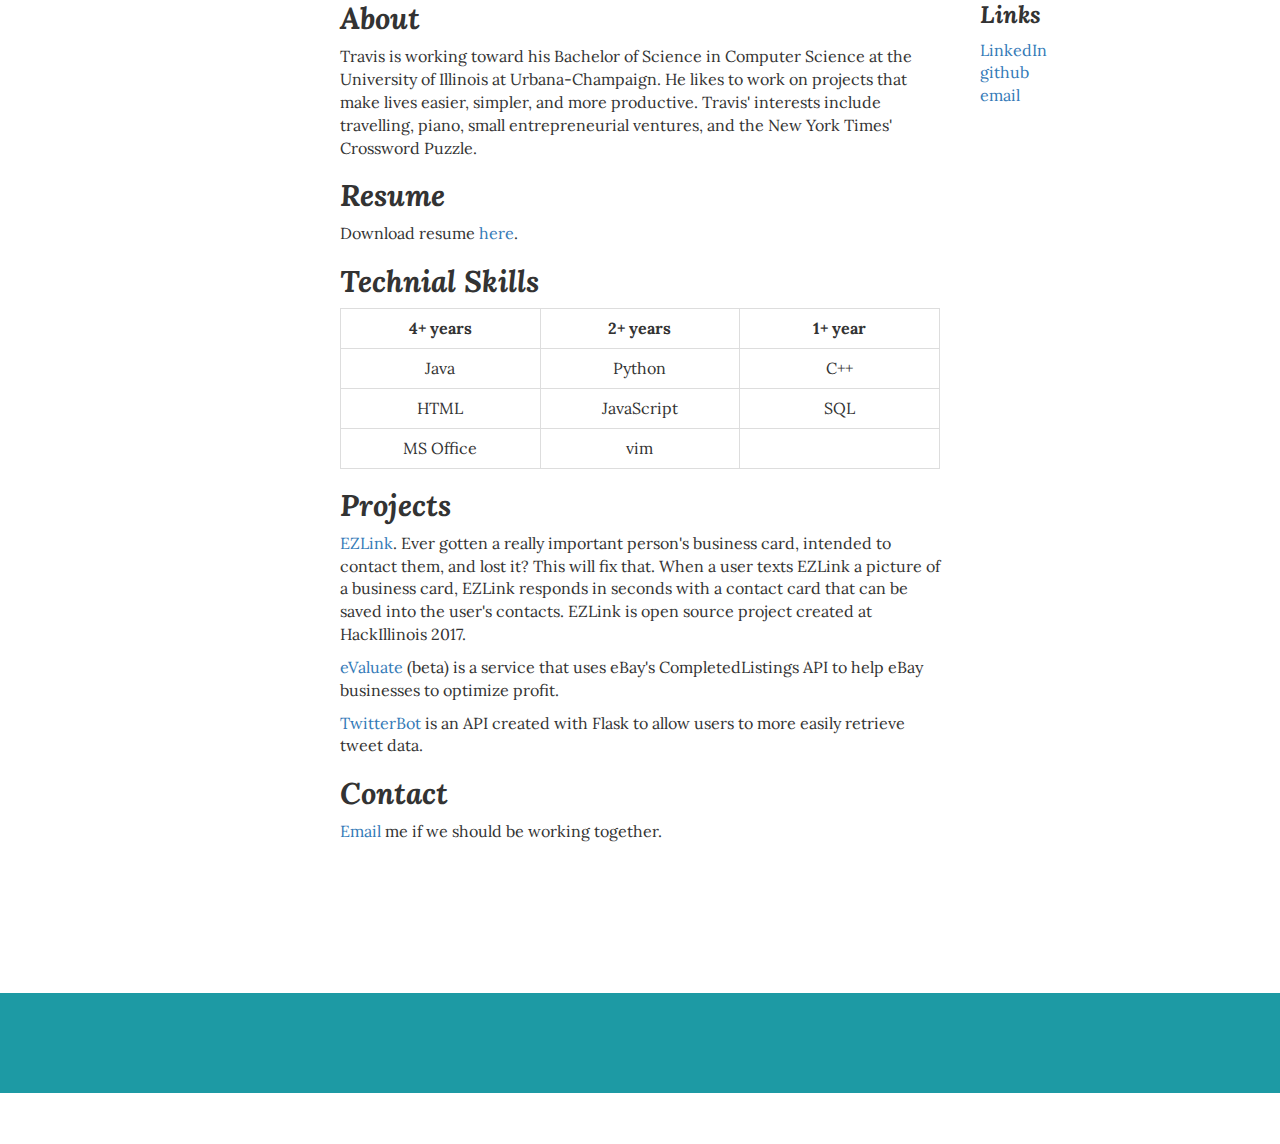
==== index.html @ 453ca327 "updating" ====
<!DOCTYPE html>
<html lang="en">
	<head>
		<meta http-equiv="Content-Type" content="text/html; charset=windows-1252">
		<meta charset="utf-8">
		<meta http-equiv="X-UA-Compatible" content="IE=edge">
		<meta name="viewport" content="width=device-width, initial-scale=1">
		<title>Travis Newgren</title>
		<link rel="stylesheet" href="css/bootstrap.css">
		<link rel="stylesheet" href="css/bootstrap-theme.css">
		<link rel="stylesheet" href="css/user.css">
		<link href="https://fonts.googleapis.com/css?family=Lora:400,700|Open+Sans" rel="stylesheet">

        <script>
  (function(i,s,o,g,r,a,m){i['GoogleAnalyticsObject']=r;i[r]=i[r]||function(){
        (i[r].q=i[r].q||[]).push(arguments)},i[r].l=1*new Date();a=s.createElement(o),
    m=s.getElementsByTagName(o)[0];a.async=1;a.src=g;m.parentNode.insertBefore(a,m)
          })(window,document,'script','https://www.google-analytics.com/analytics.js','ga');

  ga('create', 'UA-91856425-1', 'auto');
    ga('send', 'pageview');

        </script>

    </head>
	<body id="body">
		
		<p data-height="320" data-theme-id="light" data-slug-hash="GjdxEY" data-default-tab="result" data-user="tt674" data-embed-version="2" data-pen-title="Slip v3" class="codepen">See the Pen <a href="http://codepen.io/tt674/pen/GjdxEY/">Slip v3</a> by Travis Newgren (<a href="http://codepen.io/tt674">@tt674</a>) on <a href="http://codepen.io">CodePen</a>.</p>
			<script async src="https://production-assets.codepen.io/assets/embed/ei.js"></script>

			<div class="header perseverant">
					<h1 class="hidden-xs">Travis Newgren</h1>
					<h1 class="visible-xs" style="font-size: 40px;">Travis Newgren</h1>
			</div> 	
		<div class="row">

			
			<div class="col-md-3"></div>
  			<div class="col-md-6">
  				
  				<h2>About</h2>
	  			<p>Travis is working toward his Bachelor of Science in Computer Science at the University of Illinois at Urbana-Champaign. He likes to work on projects that make lives easier, simpler, and more productive. Travis' interests include travelling, piano, small entrepreneurial ventures, and the New York Times' Crossword Puzzle.</p>

				<h2>Resume</h2>
				<p>Download resume <a href="docs/resume.pdf">here</a>.</p>

					
				<h2>Technial Skills</h2>
				<table class="table table-bordered">
					<tr>
						<th>4+ years</th>
						<th>2+ years</th>
						<th>1+ year</th>
					</tr>
					<tr>
						<td>Java</td>
						<td>Python</td>
						<td>C++</td>
					</tr>
					<tr>
						<td>HTML</td>
						<td>JavaScript</td>
						<td>SQL</td>
					</tr>
					<tr>
						<td>MS Office</td>
						<td>vim</td>
					</tr>
				</table>
				
				<h2>Projects</h2>
                    <p><a href="https://github.com/EZLink/EZLink">EZLink</a>. Ever gotten a really important person's business card, intended to contact them, and lost it? This will fix that. When a user texts EZLink a picture of a business card, EZLink responds in seconds with a contact card that can be saved into the user's contacts. EZLink is open source project created at HackIllinois 2017.</p>
					<p><a href="https://github.com/newgren/eBayValuator">eValuate</a> (beta) is a service that uses eBay's CompletedListings API to help eBay businesses to optimize profit.</p>
					<p><a href="https://github.com/newgren/TwitterBot">TwitterBot</a> is an API created with Flask to allow users to more easily retrieve tweet data.</p>
				<h2>Contact</h2>
				<p>
				<a href="mailto:travisn2@illinois.edu?Subject=Saw%20your%20website" target="_top">Email</a>  me if we should be working together.</p>
				
					
					
					
	
				
			</div>
			<div class="col-md-3">
				<h3>Links</h3>
				<a href="https://www.linkedin.com/in/travis-newgren-a9936511a">LinkedIn</a>
					<br>
					<a href="https://github.com/newgren">github</a>
					<br>
					<a href="mailto:travisn2@illinois.edu?Subject=Saw%20your%20website" target="_top">email</a>

			</div>
		</div>
		<div class="footer">
			</div>

		<script src="https://ajax.googleapis.com/ajax/libs/jquery/1.11.1/jquery.min.js"></script>	
		<script src="js/bootstrap.min.js"></script>
		<script src="js/user.js"></script>
	</body>
</html>
---- css/user.css ----
body {
	font-family: Lora, Open Sans;
	position: absolute;
	top:-51px;
	font-size: 1.6em;
}

h1,h2,h3 {
	font-family: Lora;
}
h1 {
	margin:40px 20px;
	color: white;
	font-size: 4em;
}

h2,h3 {
	font-weight:700;
	font-style: italic;
}

/* table stuff */

td, th {
	text-align: center;
	width: 33%;
}


.header {
	text-align: center;
}

.footer {
	width: 100%;
	background-color: #1D9AA4;
	color:white;
	height:100px;
}

.perseverant {
	position:relative;
	top:-210px;
}


.row {
	position: relative;
	top:-140px;
}
.col-md-6 {
	padding-left: 20px;
	padding-right: 20px;
}

.col-md-3 {
	padding-left: 20px;
	padding-right: 20px;
}

.row {
	width:100%;
	margin-left: 0px;
}
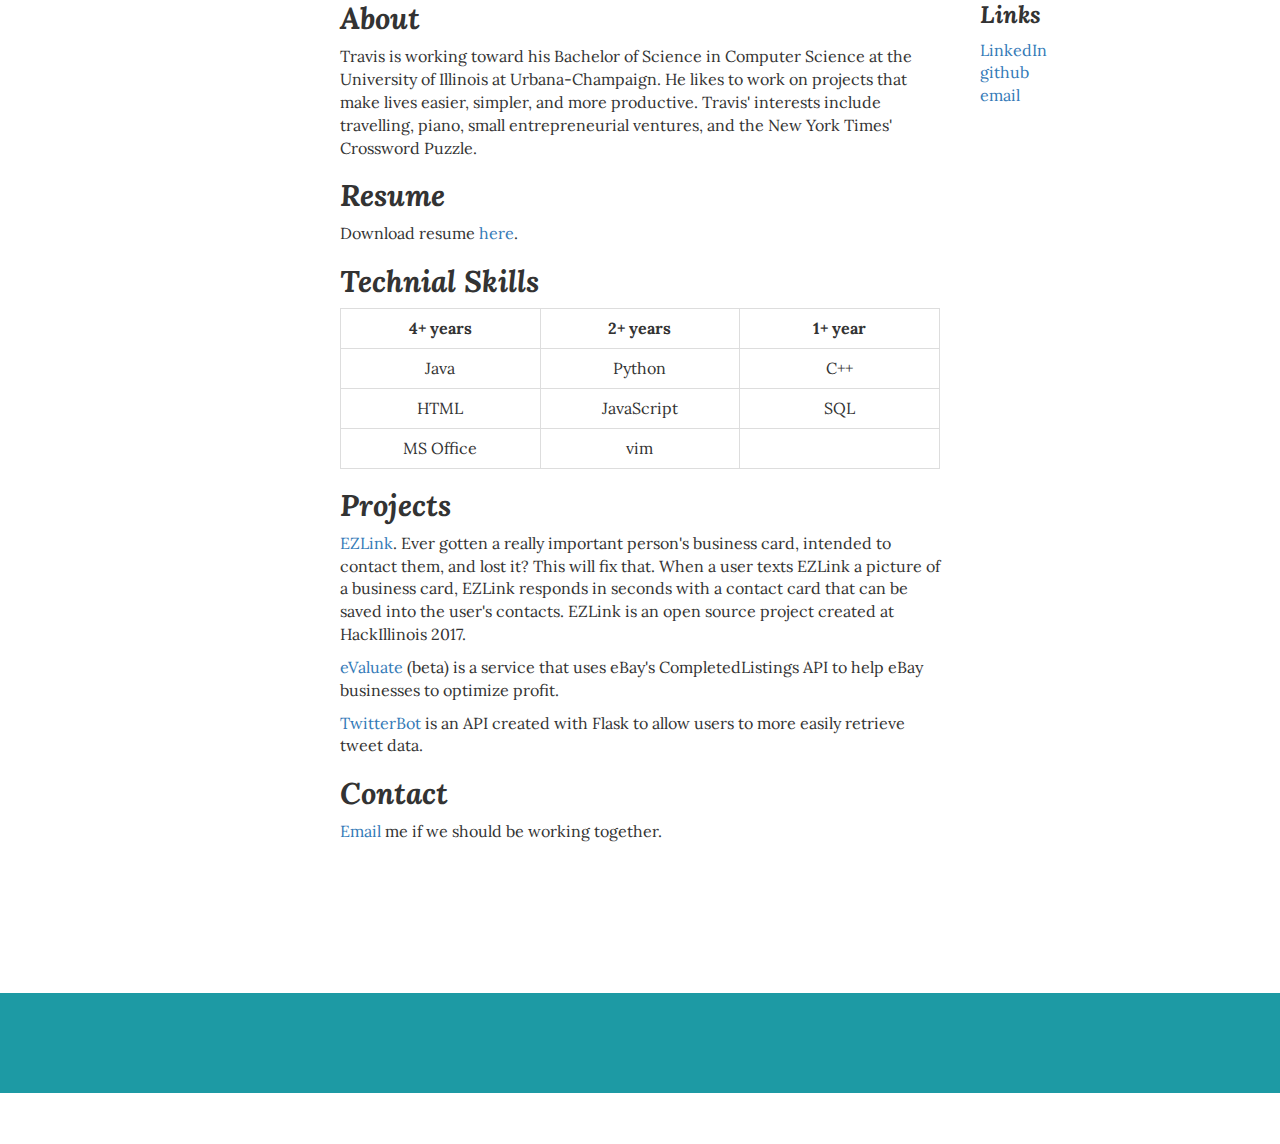
==== commit e4a95ebd: "updated" ====
--- a/index.html
+++ b/index.html
@@ -69,7 +69,7 @@
 				</table>
 				
 				<h2>Projects</h2>
-                    <p><a href="https://github.com/EZLink/EZLink">EZLink</a>. Ever gotten a really important person's business card, intended to contact them, and lost it? This will fix that. When a user texts EZLink a picture of a business card, EZLink responds in seconds with a contact card that can be saved into the user's contacts. EZLink is open source project created at HackIllinois 2017.</p>
+                    <p><a href="https://github.com/EZLink/EZLink">EZLink</a>. Ever gotten a really important person's business card, intended to contact them, and lost it? This will fix that. When a user texts EZLink a picture of a business card, EZLink responds in seconds with a contact card that can be saved into the user's contacts. EZLink is an open source project created at HackIllinois 2017.</p>
 					<p><a href="https://github.com/newgren/eBayValuator">eValuate</a> (beta) is a service that uses eBay's CompletedListings API to help eBay businesses to optimize profit.</p>
 					<p><a href="https://github.com/newgren/TwitterBot">TwitterBot</a> is an API created with Flask to allow users to more easily retrieve tweet data.</p>
 				<h2>Contact</h2>
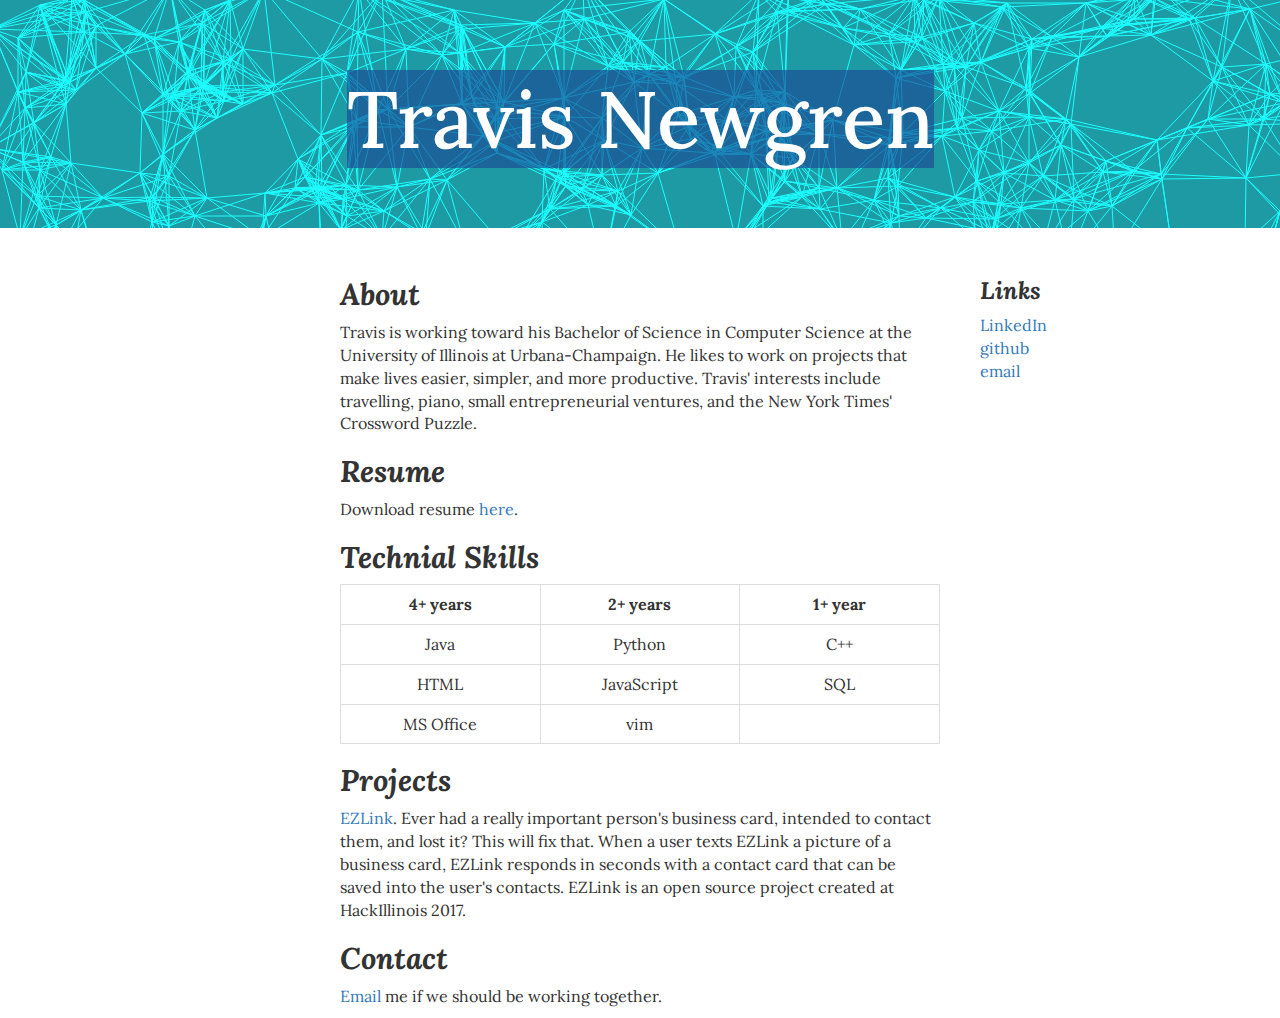
==== commit ba985654: "styling changes" ====
--- a/index.html
+++ b/index.html
@@ -24,27 +24,22 @@
 
     </head>
 	<body id="body">
-		
-		<p data-height="320" data-theme-id="light" data-slug-hash="GjdxEY" data-default-tab="result" data-user="tt674" data-embed-version="2" data-pen-title="Slip v3" class="codepen">See the Pen <a href="http://codepen.io/tt674/pen/GjdxEY/">Slip v3</a> by Travis Newgren (<a href="http://codepen.io/tt674">@tt674</a>) on <a href="http://codepen.io">CodePen</a>.</p>
-			<script async src="https://production-assets.codepen.io/assets/embed/ei.js"></script>
 
-			<div class="header perseverant">
-					<h1 class="hidden-xs">Travis Newgren</h1>
-					<h1 class="visible-xs" style="font-size: 40px;">Travis Newgren</h1>
-			</div> 	
+		<div class="header perseverant">
+				<h1 class="hidden-xs">Travis Newgren</h1>
+				<h1 class="visible-xs" style="font-size: 40px;">Travis Newgren</h1>
+		</div>
 		<div class="row">
-
-			
 			<div class="col-md-3"></div>
   			<div class="col-md-6">
-  				
+
   				<h2>About</h2>
 	  			<p>Travis is working toward his Bachelor of Science in Computer Science at the University of Illinois at Urbana-Champaign. He likes to work on projects that make lives easier, simpler, and more productive. Travis' interests include travelling, piano, small entrepreneurial ventures, and the New York Times' Crossword Puzzle.</p>
 
 				<h2>Resume</h2>
 				<p>Download resume <a href="docs/resume.pdf">here</a>.</p>
 
-					
+
 				<h2>Technial Skills</h2>
 				<table class="table table-bordered">
 					<tr>
@@ -67,20 +62,27 @@
 						<td>vim</td>
 					</tr>
 				</table>
-				
+
+
 				<h2>Projects</h2>
+				<!--
                     <p><a href="https://github.com/EZLink/EZLink">EZLink</a>. Ever gotten a really important person's business card, intended to contact them, and lost it? This will fix that. When a user texts EZLink a picture of a business card, EZLink responds in seconds with a contact card that can be saved into the user's contacts. EZLink is an open source project created at HackIllinois 2017.</p>
 					<p><a href="https://github.com/newgren/eBayValuator">eValuate</a> (beta) is a service that uses eBay's CompletedListings API to help eBay businesses to optimize profit.</p>
 					<p><a href="https://github.com/newgren/TwitterBot">TwitterBot</a> is an API created with Flask to allow users to more easily retrieve tweet data.</p>
+				-->
+
+				<p><a href="https://github.com/EZLink/EZLink">EZLink</a>. Ever had a really important person's business card, intended to contact them, and lost it? This will fix that. When a user texts EZLink a picture of a business card, EZLink responds in seconds with a contact card that can be saved into the user's contacts. EZLink is an open source project created at HackIllinois 2017.</p>
+
+
 				<h2>Contact</h2>
 				<p>
 				<a href="mailto:travisn2@illinois.edu?Subject=Saw%20your%20website" target="_top">Email</a>  me if we should be working together.</p>
-				
-					
-					
-					
-	
-				
+
+
+
+
+
+
 			</div>
 			<div class="col-md-3">
 				<h3>Links</h3>
@@ -92,11 +94,9 @@
 
 			</div>
 		</div>
-		<div class="footer">
-			</div>
 
-		<script src="https://ajax.googleapis.com/ajax/libs/jquery/1.11.1/jquery.min.js"></script>	
+		<script src="https://ajax.googleapis.com/ajax/libs/jquery/1.11.1/jquery.min.js"></script>
 		<script src="js/bootstrap.min.js"></script>
-		<script src="js/user.js"></script>
+
 	</body>
 </html>
--- a/css/user.css
+++ b/css/user.css
@@ -1,7 +1,6 @@
 body {
 	font-family: Lora, Open Sans;
 	position: absolute;
-	top:-51px;
 	font-size: 1.6em;
 }
 
@@ -9,9 +8,11 @@
 	font-family: Lora;
 }
 h1 {
-	margin:40px 20px;
 	color: white;
-	font-size: 4em;
+	font-size: 5em;
+	display: inline-block;
+	padding: 5px 0px;
+	background-color:rgba(26,72,150,0.65);
 }
 
 h2,h3 {
@@ -39,14 +40,15 @@
 }
 
 .perseverant {
+	padding: 50px;
 	position:relative;
-	top:-210px;
+	background-image: url("../images/back.png");
+	background-color: #1D9AA4;
+	margin-bottom: 30px;
 }
-
 
 .row {
 	position: relative;
-	top:-140px;
 }
 .col-md-6 {
 	padding-left: 20px;
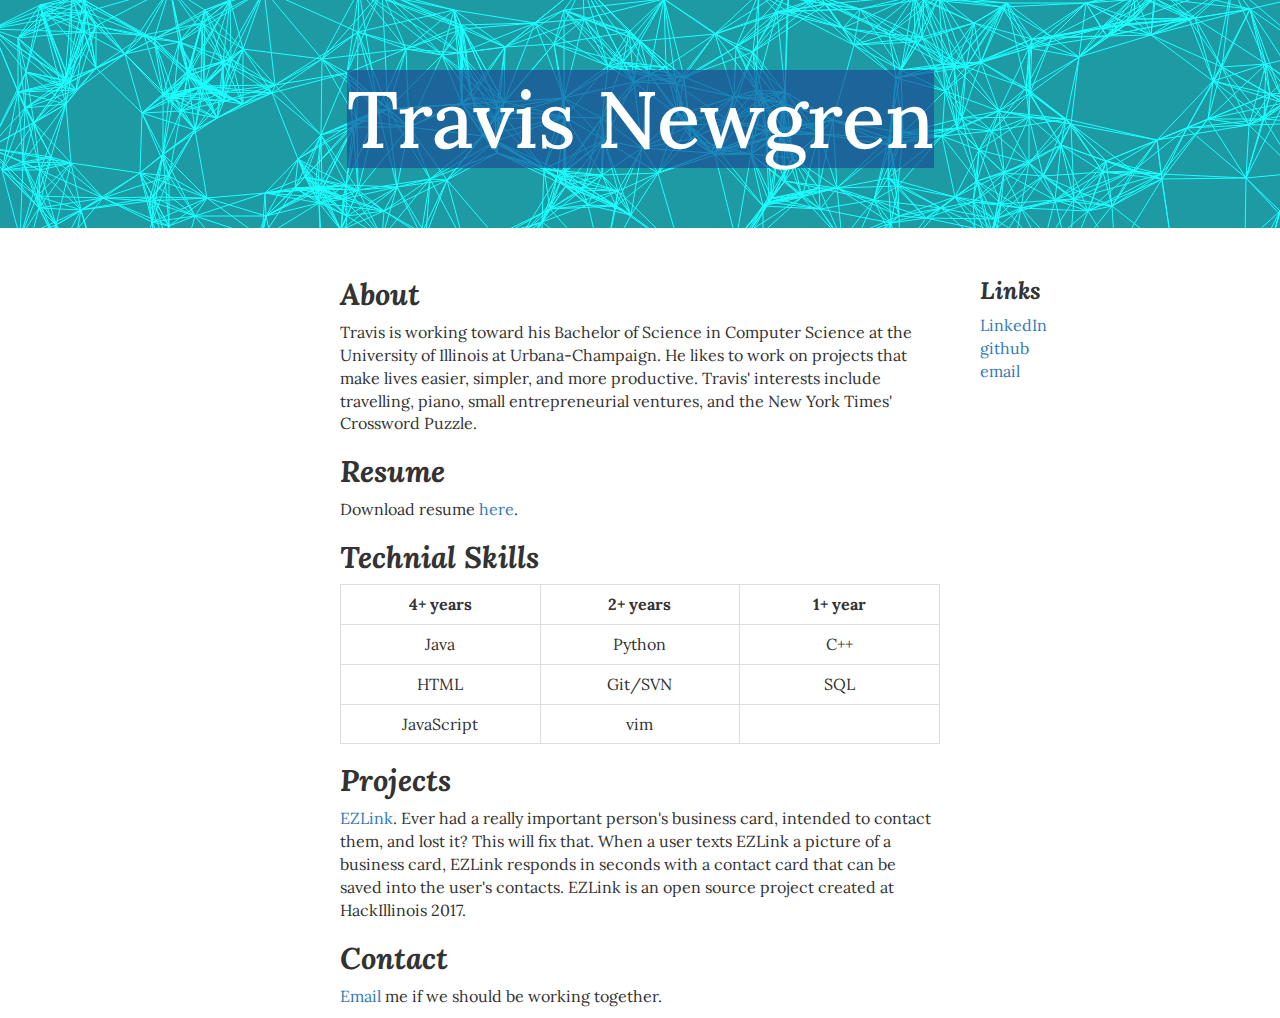
==== commit 9760751f: "new resume minor tweaks" ====
--- a/index.html
+++ b/index.html
@@ -54,11 +54,11 @@
 					</tr>
 					<tr>
 						<td>HTML</td>
-						<td>JavaScript</td>
+						<td>Git/SVN</td>
 						<td>SQL</td>
 					</tr>
 					<tr>
-						<td>MS Office</td>
+						<td>JavaScript</td>
 						<td>vim</td>
 					</tr>
 				</table>
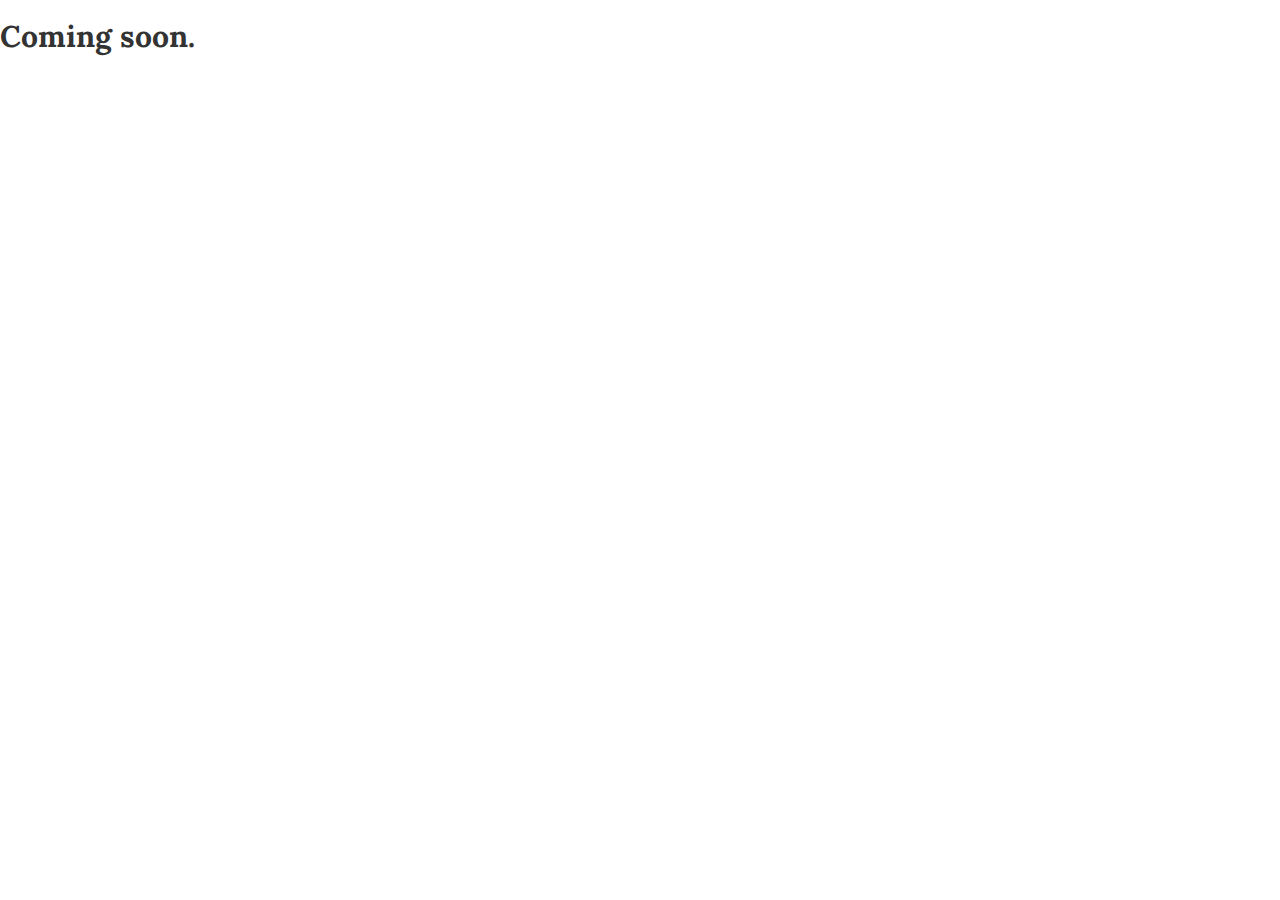
==== commit 1d5ab1e9: "changes" ====
--- a/index.html
+++ b/index.html
@@ -24,79 +24,6 @@
 
     </head>
 	<body id="body">
-
-		<div class="header perseverant">
-				<h1 class="hidden-xs">Travis Newgren</h1>
-				<h1 class="visible-xs" style="font-size: 40px;">Travis Newgren</h1>
-		</div>
-		<div class="row">
-			<div class="col-md-3"></div>
-  			<div class="col-md-6">
-
-  				<h2>About</h2>
-	  			<p>Travis is working toward his Bachelor of Science in Computer Science at the University of Illinois at Urbana-Champaign. He likes to work on projects that make lives easier, simpler, and more productive. Travis' interests include travelling, piano, small entrepreneurial ventures, and the New York Times' Crossword Puzzle.</p>
-
-				<h2>Resume</h2>
-				<p>Download resume <a href="docs/resume.pdf">here</a>.</p>
-
-
-				<h2>Technial Skills</h2>
-				<table class="table table-bordered">
-					<tr>
-						<th>4+ years</th>
-						<th>2+ years</th>
-						<th>1+ year</th>
-					</tr>
-					<tr>
-						<td>Java</td>
-						<td>Python</td>
-						<td>C++</td>
-					</tr>
-					<tr>
-						<td>HTML</td>
-						<td>Git/SVN</td>
-						<td>SQL</td>
-					</tr>
-					<tr>
-						<td>JavaScript</td>
-						<td>vim</td>
-					</tr>
-				</table>
-
-
-				<h2>Projects</h2>
-				<!--
-                    <p><a href="https://github.com/EZLink/EZLink">EZLink</a>. Ever gotten a really important person's business card, intended to contact them, and lost it? This will fix that. When a user texts EZLink a picture of a business card, EZLink responds in seconds with a contact card that can be saved into the user's contacts. EZLink is an open source project created at HackIllinois 2017.</p>
-					<p><a href="https://github.com/newgren/eBayValuator">eValuate</a> (beta) is a service that uses eBay's CompletedListings API to help eBay businesses to optimize profit.</p>
-					<p><a href="https://github.com/newgren/TwitterBot">TwitterBot</a> is an API created with Flask to allow users to more easily retrieve tweet data.</p>
-				-->
-
-				<p><a href="https://github.com/EZLink/EZLink">EZLink</a>. Ever had a really important person's business card, intended to contact them, and lost it? This will fix that. When a user texts EZLink a picture of a business card, EZLink responds in seconds with a contact card that can be saved into the user's contacts. EZLink is an open source project created at HackIllinois 2017.</p>
-
-
-				<h2>Contact</h2>
-				<p>
-				<a href="mailto:travisn2@illinois.edu?Subject=Saw%20your%20website" target="_top">Email</a>  me if we should be working together.</p>
-
-
-
-
-
-
-			</div>
-			<div class="col-md-3">
-				<h3>Links</h3>
-				<a href="https://www.linkedin.com/in/travis-newgren-a9936511a">LinkedIn</a>
-					<br>
-					<a href="https://github.com/newgren">github</a>
-					<br>
-					<a href="mailto:travisn2@illinois.edu?Subject=Saw%20your%20website" target="_top">email</a>
-
-			</div>
-		</div>
-
-		<script src="https://ajax.googleapis.com/ajax/libs/jquery/1.11.1/jquery.min.js"></script>
-		<script src="js/bootstrap.min.js"></script>
-
+        <h2>Coming soon.</h2>
 	</body>
 </html>
--- a/css/user.css
+++ b/css/user.css
@@ -17,7 +17,7 @@
 
 h2,h3 {
 	font-weight:700;
-	font-style: italic;
+	font-style: ;/*italic;*/
 }
 
 /* table stuff */
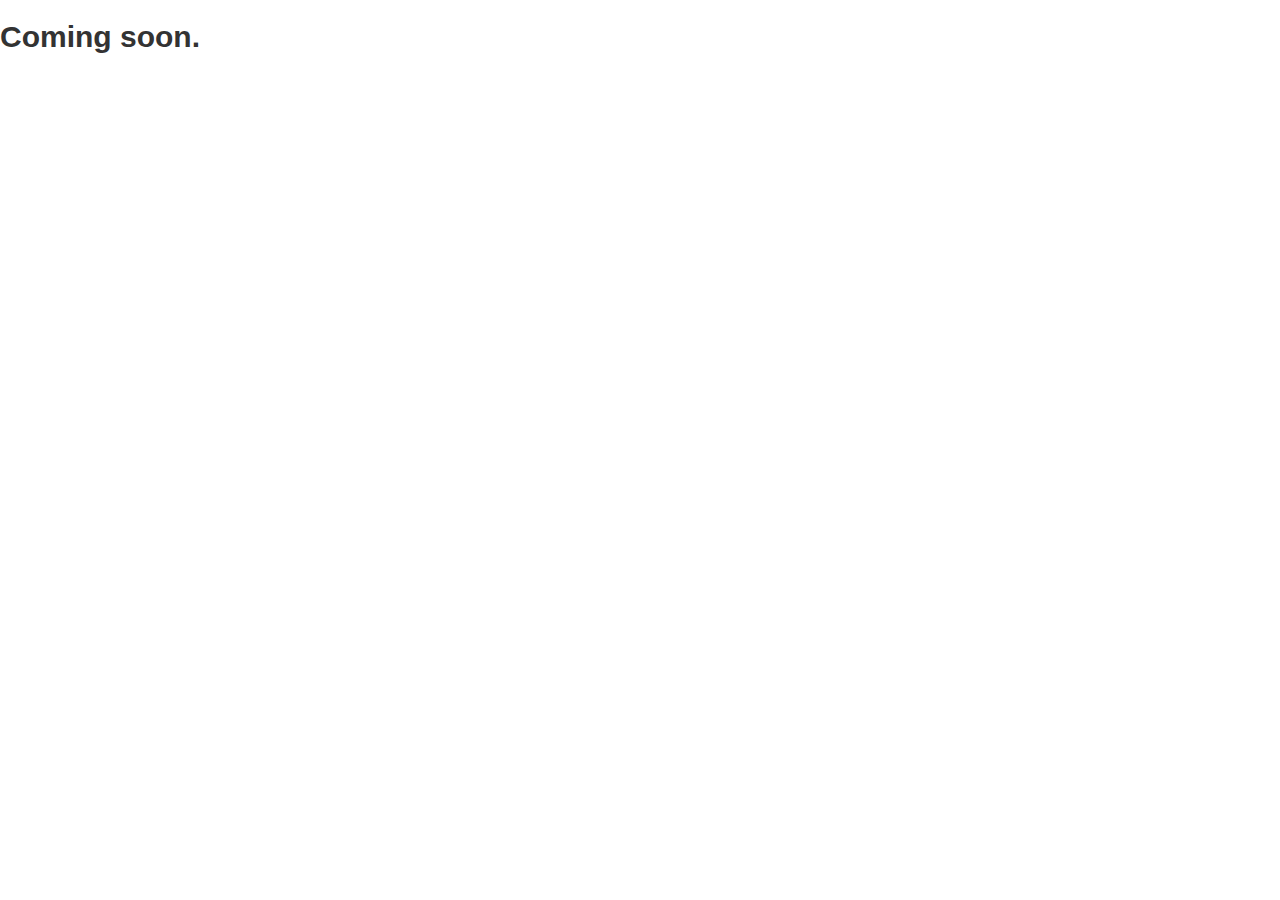
==== commit fb70e2ce: "font" ====
--- a/index.html
+++ b/index.html
@@ -24,6 +24,6 @@
 
     </head>
 	<body id="body">
-        <h2>Coming soon.</h2>
+        <h2 style="font-family:Helvetica;">Coming soon.</h2>
 	</body>
 </html>
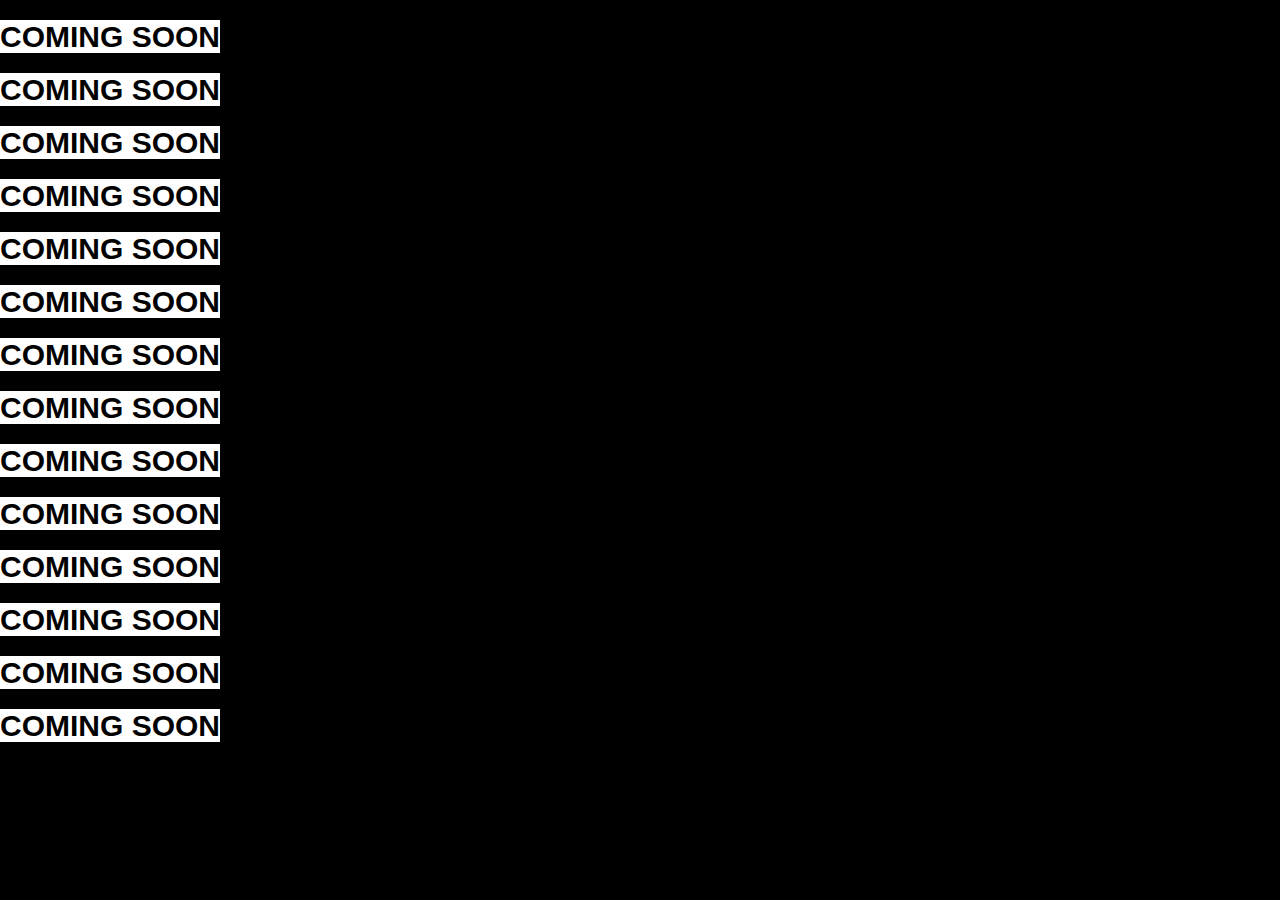
==== commit 7b7d2c8c: "new" ====
--- a/index.html
+++ b/index.html
@@ -24,6 +24,19 @@
 
     </head>
 	<body id="body">
-        <h2 style="font-family:Helvetica;">Coming soon.</h2>
+        <h2 class='main' style="font-family:Helvetica;">COMING SOON</h2>
+        <h2 class='main' style="font-family:Helvetica;">COMING SOON</h2>
+        <h2 class='main' style="font-family:Helvetica;">COMING SOON</h2>
+        <h2 class='main' style="font-family:Helvetica;">COMING SOON</h2>
+        <h2 class='main' style="font-family:Helvetica;">COMING SOON</h2>
+        <h2 class='main' style="font-family:Helvetica;">COMING SOON</h2>
+        <h2 class='main' style="font-family:Helvetica;">COMING SOON</h2>
+        <h2 class='main' style="font-family:Helvetica;">COMING SOON</h2>
+        <h2 class='main' style="font-family:Helvetica;">COMING SOON</h2>
+        <h2 class='main' style="font-family:Helvetica;">COMING SOON</h2>
+        <h2 class='main' style="font-family:Helvetica;">COMING SOON</h2>
+        <h2 class='main' style="font-family:Helvetica;">COMING SOON</h2>
+        <h2 class='main' style="font-family:Helvetica;">COMING SOON</h2>
+        <h2 class='main' style="font-family:Helvetica;">COMING SOON</h2>
 	</body>
 </html>
--- a/css/user.css
+++ b/css/user.css
@@ -2,6 +2,12 @@
 	font-family: Lora, Open Sans;
 	position: absolute;
 	font-size: 1.6em;
+    background-color:black;
+}
+
+.main {
+    color:black;
+    background-color:white;
 }
 
 h1,h2,h3 {
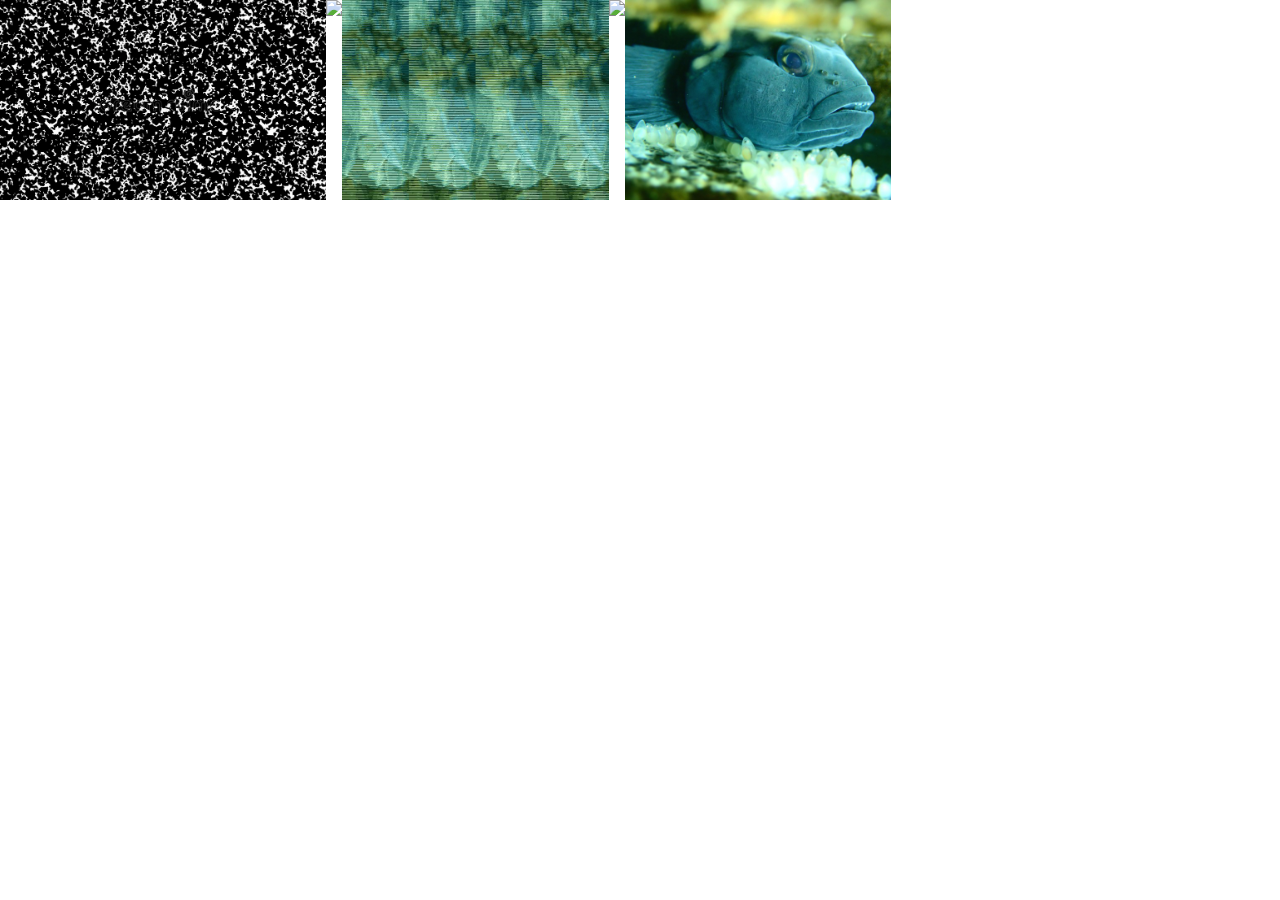
==== commit 4cf766b2: "pics" ====
--- a/index.html
+++ b/index.html
@@ -6,8 +6,6 @@
 		<meta http-equiv="X-UA-Compatible" content="IE=edge">
 		<meta name="viewport" content="width=device-width, initial-scale=1">
 		<title>Travis Newgren</title>
-		<link rel="stylesheet" href="css/bootstrap.css">
-		<link rel="stylesheet" href="css/bootstrap-theme.css">
 		<link rel="stylesheet" href="css/user.css">
 		<link href="https://fonts.googleapis.com/css?family=Lora:400,700|Open+Sans" rel="stylesheet">
 
@@ -21,22 +19,14 @@
     ga('send', 'pageview');
 
         </script>
-
     </head>
-	<body id="body">
-        <h2 class='main' style="font-family:Helvetica;">COMING SOON</h2>
-        <h2 class='main' style="font-family:Helvetica;">COMING SOON</h2>
-        <h2 class='main' style="font-family:Helvetica;">COMING SOON</h2>
-        <h2 class='main' style="font-family:Helvetica;">COMING SOON</h2>
-        <h2 class='main' style="font-family:Helvetica;">COMING SOON</h2>
-        <h2 class='main' style="font-family:Helvetica;">COMING SOON</h2>
-        <h2 class='main' style="font-family:Helvetica;">COMING SOON</h2>
-        <h2 class='main' style="font-family:Helvetica;">COMING SOON</h2>
-        <h2 class='main' style="font-family:Helvetica;">COMING SOON</h2>
-        <h2 class='main' style="font-family:Helvetica;">COMING SOON</h2>
-        <h2 class='main' style="font-family:Helvetica;">COMING SOON</h2>
-        <h2 class='main' style="font-family:Helvetica;">COMING SOON</h2>
-        <h2 class='main' style="font-family:Helvetica;">COMING SOON</h2>
-        <h2 class='main' style="font-family:Helvetica;">COMING SOON</h2>
+	<body>
+      <div>
+        <img src='./pics/compositionnotebookbackground.jpg'>
+        <img src='./pics/RATEDR.PNG'>
+        <img src='./pics/lit.jpg'>
+        <img src='./pics/cup.tiff'>
+        <img src='./pics/fish.jpg'>
+      </div>
 	</body>
 </html>
--- a/css/user.css
+++ b/css/user.css
@@ -1,72 +1,11 @@
 body {
-	font-family: Lora, Open Sans;
-	position: absolute;
-	font-size: 1.6em;
-    background-color:black;
+  margin:0;
 }
 
-.main {
-    color:black;
-    background-color:white;
+div {
 }
 
-h1,h2,h3 {
-	font-family: Lora;
+img {
+  float: left;
+  height: 200px;
 }
-h1 {
-	color: white;
-	font-size: 5em;
-	display: inline-block;
-	padding: 5px 0px;
-	background-color:rgba(26,72,150,0.65);
-}
-
-h2,h3 {
-	font-weight:700;
-	font-style: ;/*italic;*/
-}
-
-/* table stuff */
-
-td, th {
-	text-align: center;
-	width: 33%;
-}
-
-
-.header {
-	text-align: center;
-}
-
-.footer {
-	width: 100%;
-	background-color: #1D9AA4;
-	color:white;
-	height:100px;
-}
-
-.perseverant {
-	padding: 50px;
-	position:relative;
-	background-image: url("../images/back.png");
-	background-color: #1D9AA4;
-	margin-bottom: 30px;
-}
-
-.row {
-	position: relative;
-}
-.col-md-6 {
-	padding-left: 20px;
-	padding-right: 20px;
-}
-
-.col-md-3 {
-	padding-left: 20px;
-	padding-right: 20px;
-}
-
-.row {
-	width:100%;
-	margin-left: 0px;
-}
